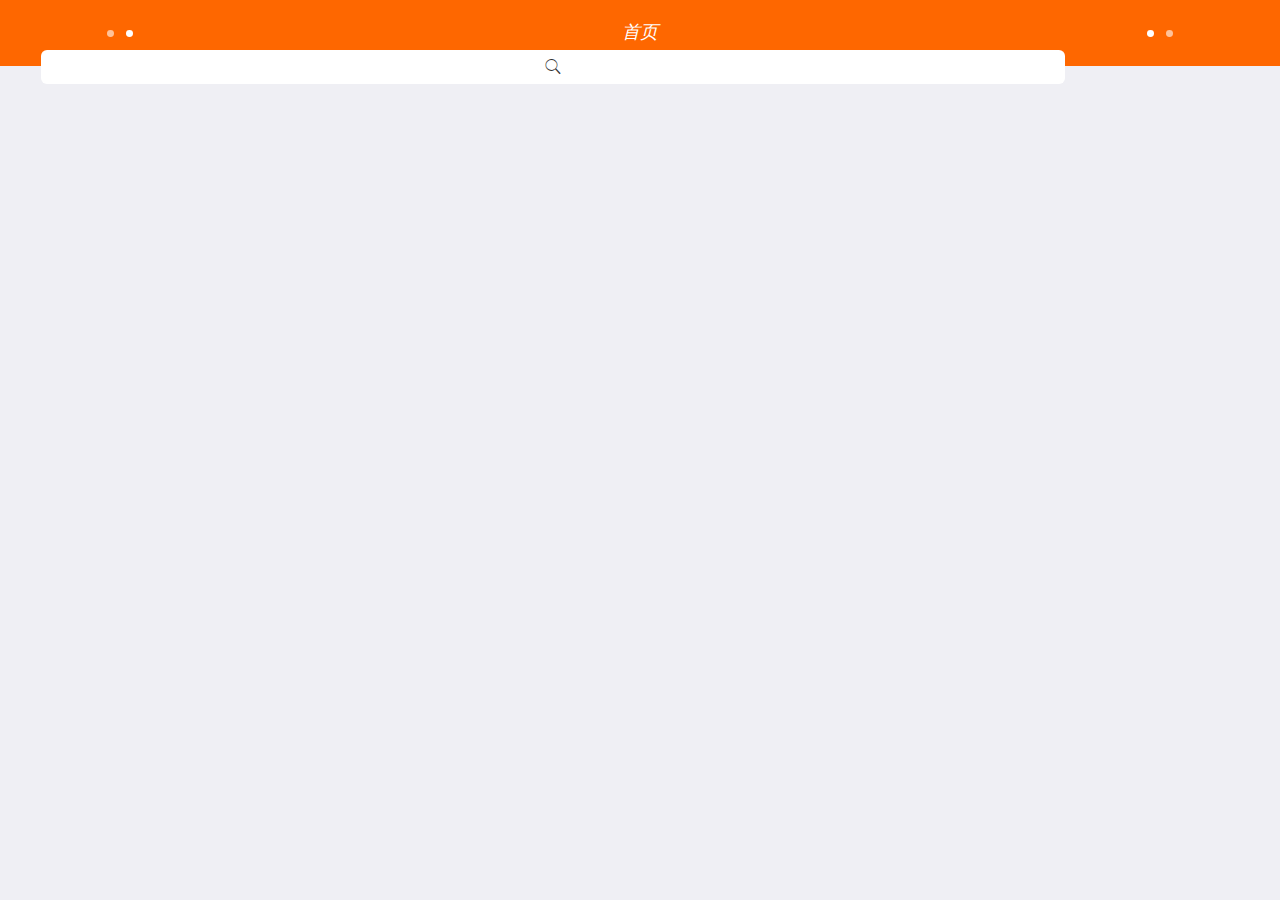
==== index.html @ 236f7cc9 "首页样式" ====
<!DOCTYPE html>
<html>
	<head>
		<meta charset="utf-8">
        <meta name="viewport" content="width=device-width"><meta name="viewport" content="width=device-width, initial-scale=1.0, minimum-scale=1.0, maximum-scale=1.0, user-scalable=no">
		<title>huanxiang</title>
        <link rel="stylesheet" type="text/css" href="css/index.css"/>
        <link rel="stylesheet" type="text/css" href="dist/css/mui.css"/>
        <script type="text/javascript" src="dist/js/mui.js"></script>
	</head>
	<body>
        <div class="quanju">
            <div class="toubu">
                <i></i>
                <i></i>
                <em>首页</em>
                <i></i>
                <i></i>
            </div>
            <div class="mui-input-row mui-search">
                <input type="search" class="mui-input-clear" placeholder="">
            </div>
            <div class="mui-slider">
                <div class="mui-slider-group">
                <!--第一个内容区容器-->
                <div class="mui-slider-item">
                <!-- 具体内容 -->
                    <i></i>
                </div>
                <!--第二个内容区-->
                <div class="mui-slider-item">
                <!-- 具体内容 -->
                    <i></i>
                </div>
                </div>
                </div>
        </div>
	</body>
</html>
---- css/index.css ----
/* 头部首页部分 */
.toubu{
    width: 100%;
    height: 4.142857rem;
    background: #fe6700;
    position: relative;
}
/* 头部首页文字 */
.toubu>em{
    display: block;
    font-size: 18px;
    font-weight: 500;
    text-align: center;
    line-height: 4rem;
    color: #fff;
}
/* 头部首页四个小点 */
.toubu>i:nth-of-type(1){
    display: block;
    width: 0.428571rem;
    height: 0.428571rem;
    background: rgba(255,255,255,0.6);
    border-radius: 50%;
    position: absolute;
    left: 6.714285rem;
    top: 1.857142rem;
}
/* 头部首页四个小点 */
.toubu>i:nth-of-type(2){
    display: block;
    width: 0.428571rem;
    height: 0.428571rem;
    background: #FFFFFF;
    border-radius: 50%;
    position: absolute;
    left: 7.857142rem;
    top: 1.857142rem;
}
/* 头部首页四个小点 */
.toubu>i:nth-of-type(3){
    display: block;
    width: 0.428571rem;
    height: 0.428571rem;
    background: rgba(255,255,255,0.6);
    border-radius: 50%;
    position: absolute;
    right: 6.714285rem;
    top: 1.857142rem;

}
/* 头部首页四个小点 */
.toubu>i:nth-of-type(4){
    display: block;
    width: 0.428571rem;
    height: 0.428571rem;
    background: #FFFFFF;
    border-radius: 50%;
    position: absolute;
    right: 7.857142rem;
    top: 1.857142rem;
}
.mui-slider-item>i{
    display: block;
    width: 21.285714rem;
    height: 10.571428rem;
    margin-left:1.2rem;
    background: url(../img/lunbo.jpg)no-repeat;
    border-radius: 0.571428rem;
    margin-top: 1.742857rem;
    background-size: 35rem 16.857142rem;
    background-position: -4.857142rem -0.857142rem;
}
.mui-input-row,.mui-search{
    width: 80%;
    margin-top: -1rem;
    margin-left: 2.571428rem;
}
.mui-input-clear{
    background: #FFFFFF !important;
}
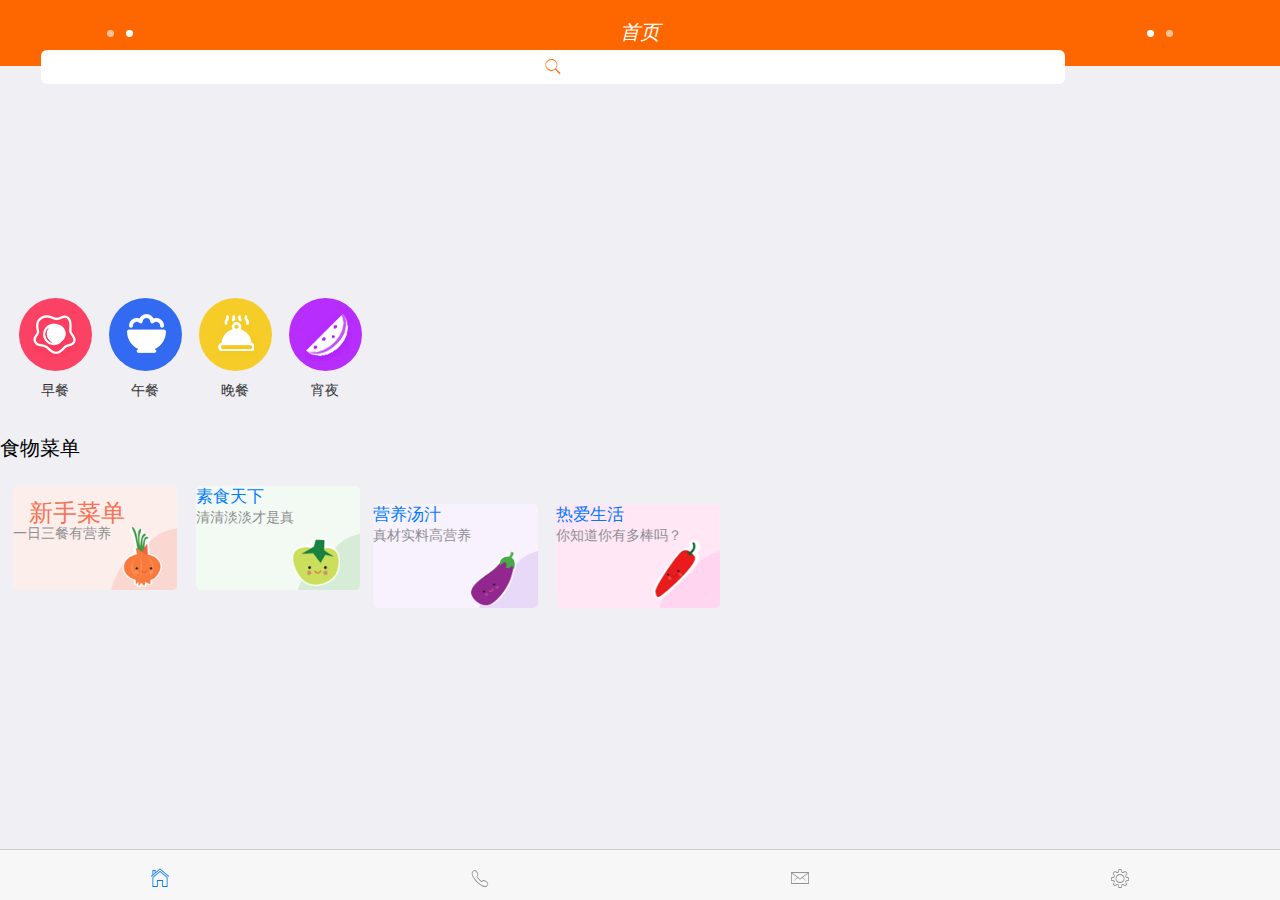
==== commit e6a7923b: "首页已完成" ====
--- a/index.html
+++ b/index.html
@@ -2,38 +2,109 @@
 <html>
 	<head>
 		<meta charset="utf-8">
-        <meta name="viewport" content="width=device-width"><meta name="viewport" content="width=device-width, initial-scale=1.0, minimum-scale=1.0, maximum-scale=1.0, user-scalable=no">
+        <meta name="viewport" content="width=device-width,initial-scale=1,minimum-scale=1,maximum-scale=1,user-scalable=no" />
 		<title>huanxiang</title>
         <link rel="stylesheet" type="text/css" href="css/index.css"/>
         <link rel="stylesheet" type="text/css" href="dist/css/mui.css"/>
         <script type="text/javascript" src="dist/js/mui.js"></script>
 	</head>
 	<body>
-        <div class="quanju">
-            <div class="toubu">
-                <i></i>
-                <i></i>
-                <em>首页</em>
-                <i></i>
-                <i></i>
-            </div>
-            <div class="mui-input-row mui-search">
-                <input type="search" class="mui-input-clear" placeholder="">
-            </div>
-            <div class="mui-slider">
-                <div class="mui-slider-group">
-                <!--第一个内容区容器-->
-                <div class="mui-slider-item">
-                <!-- 具体内容 -->
-                    <i></i>
+        <!-- 主界面不动、菜单移动 -->
+          <!-- 主页面容器 -->
+          <div class="mui-inner-wrap">
+            <nav class="mui-bar mui-bar-tab">
+                <a class="mui-tab-item mui-active">
+                    <span class="mui-icon mui-icon-home"></span>
+                    <span class="mui-tab-label"></span>
+                </a>
+                <a class="mui-tab-item">
+                    <span class="mui-icon mui-icon-phone"></span>
+                    <span class="mui-tab-label"></span>
+                </a>
+                <a class="mui-tab-item">
+                    <span class="mui-icon mui-icon-email"></span>
+                    <span class="mui-tab-label"></span>
+                </a>
+                <a class="mui-tab-item">
+                    <span class="mui-icon mui-icon-gear"></span>
+                    <span class="mui-tab-label"></span>
+                </a>
+            </nav>
+            <div class="mui-content mui-scroll-wrapper">
+              <div class="mui-scroll">
+                <!-- 主界面具体展示内容 -->
+                <div class="quanju">
+                    <div class="toubu">
+                        <i></i>
+                        <i></i>
+                        <em>首页</em>
+                        <i></i>
+                        <i></i>
+                    </div>
+                    <div class="mui-input-row mui-search">
+                        <input type="search" class="mui-input-clear" placeholder="">
+                    </div>
+                    <div class="mui-slider">
+                        <div class="mui-slider-group">
+                            <!--第一个内容区容器-->
+                            <div class="mui-slider-item">
+                            <!-- 具体内容 -->
+                                <i></i>
+                            </div>
+                            <!--第二个内容区-->
+                            <div class="mui-slider-item">
+                            <!-- 具体内容 -->
+                                <i></i>
+                            </div>
+                        </div>
+                    </div>
+                    <div class="anniu">
+                        <div class="zaocan">
+                            <a href="#"><img src="img/zaocan.png" ></a>
+                            <p>早餐</p>
+                        </div>
+                        <div class="wucan">
+                            <a href="#"><img src="img/wucan.png" ></a>
+                            <p>午餐</p>
+                        </div>
+                        <div class="wancan">
+                            <a href="#"><img src="img/wancan.png" ></a>
+                            <p>晚餐</p>
+                        </div>
+                        <div class="xiaoye">
+                            <a href="#"><img src="img/xiaoye.png" ></a>
+                            <p>宵夜</p>
+                        </div>
+                    </div>
+                    <div class="shiwucaidan">
+                        <h3>食物菜单</h3>
+                        <div class="xinshoucaidan">
+                            <a href="#">新手菜单</a>
+                            <p>一日三餐有营养</p>
+                            <img src="img/xinshoucaidan.png" >
+                        </div>
+                        <div class="sushitianxia">
+                            <a href="#">素食天下</a>
+                            <p>清清淡淡才是真</p>
+                            <img src="img/sushitianxia.png" >
+                        </div>
+                        <div class="yinyangtangzhi">
+                            <a href="#">营养汤汁</a>
+                            <p>真材实料高营养</p>
+                            <img src="img/yinyangtangzhi.png" >
+                        </div>
+                        <div class="reaishenghuo">
+                            <a href="#">热爱生活</a>
+                            <p>你知道你有多棒吗？</p>
+                            <img src="img/reaishenghuo.png" >
+                        </div>
+                    </div>
+                    
                 </div>
-                <!--第二个内容区-->
-                <div class="mui-slider-item">
-                <!-- 具体内容 -->
-                    <i></i>
-                </div>
-                </div>
-                </div>
+              </div>
+            </div>  
+            <div class="mui-off-canvas-backdrop"></div>
+          </div>
         </div>
 	</body>
 </html>
--- a/css/index.css
+++ b/css/index.css
@@ -8,7 +8,7 @@
 /* 头部首页文字 */
 .toubu>em{
     display: block;
-    font-size: 18px;
+    font-size: 20px;
     font-weight: 500;
     text-align: center;
     line-height: 4rem;
@@ -66,15 +66,217 @@
     margin-left:1.2rem;
     background: url(../img/lunbo.jpg)no-repeat;
     border-radius: 0.571428rem;
-    margin-top: 1.742857rem;
     background-size: 35rem 16.857142rem;
     background-position: -4.857142rem -0.857142rem;
 }
+/* input输入框 */
 .mui-input-row,.mui-search{
     width: 80%;
     margin-top: -1rem;
     margin-left: 2.571428rem;
 }
+/* input输入框背景颜色 */
 .mui-input-clear{
     background: #FFFFFF !important;
-}+    color: #FE6700;
+}
+/* input输入框里面的搜索图标颜色 */
+.mui-icon-search:before{
+    color: #FE6700;
+    font-weight: 500;
+}
+/* input输入框里面的搜索图标移位之后的颜色 */
+.mui-search.mui-active:before{
+    color: #FE6700;
+}
+/* 早中晚宵夜四餐的按钮*/
+.anniu{
+    overflow: hidden;
+}
+.anniu>div{
+    float: left;
+}
+/* 早餐 */
+.zaocan{
+    margin-top: 1.857142rem;
+    margin-left: 1.157142rem;
+}
+.zaocan>a{
+    display: block;
+    width: 4.571428rem;
+    height: 4.571428rem;
+    background: #fb4264;
+    border-radius: 50%;
+}
+/* 早餐里面的白色图标 */
+.zaocan>a>img{
+    padding-left: 0.87rem;
+    padding-top: 1rem;
+}
+/* 早餐图标下面的文字 */
+.zaocan>p{
+    font-size: 14px;
+    color: #333;
+    text-align: center;
+    padding-top: 0.542857rem;
+}
+/* 早中晚宵夜四餐的按钮*/
+.anniu>div{
+    float: left;
+}
+/* 午餐 */
+.wucan{
+    margin-top: 1.857142rem;
+    margin-left: 1.057142rem;
+}
+.wucan>a{
+    display: block;
+    width: 4.571428rem;
+    height: 4.571428rem;
+    background: #326bf1;
+    border-radius: 50%;
+}
+/* 午餐里面的白色图标 */
+.wucan>a>img{
+    padding-left: 1.15rem;
+    padding-top: 1rem;
+}
+/* 午餐图标下面的文字 */
+.wucan>p{
+    font-size: 14px;
+    color: #333;
+    text-align: center;
+    padding-top: 0.542857rem;
+}
+/* 晚餐 */
+.wancan{
+    margin-top: 1.857142rem;
+    margin-left: 1.057142rem;
+}
+.wancan>a{
+    display: block;
+    width: 4.571428rem;
+    height: 4.571428rem;
+    background: #f6cd28;
+    border-radius: 50%;
+}
+/* 晚餐里面的白色图标 */
+.wancan>a>img{
+    padding-left: 1rem;
+    padding-top: 1rem;
+}
+/* 晚餐图标下面的文字 */
+.wancan>p{
+    font-size: 14px;
+    color: #333;
+    text-align: center;
+    padding-top: 0.542857rem;
+}
+/* 宵夜 */
+.xiaoye{
+    margin-top: 1.857142rem;
+    margin-left: 1.057142rem;
+}
+.xiaoye>a{
+    display: block;
+    width: 4.571428rem;
+    height: 4.571428rem;
+    background: #b62dfd;
+    border-radius: 50%;
+}
+/* 宵夜里面的白色图标 */
+.xiaoye>a>img{
+    padding-left: 1rem;
+    padding-top: 1rem;
+}
+/* 宵夜图标下面的文字 */
+.xiaoye>p{
+    font-size: 14px;
+    color: #333;
+    text-align: center;
+    padding-top: 0.542857rem;
+}
+/* 食物菜单 */
+.shiwucaidan>h3{
+    font-weight: 400;
+    font-size: 20px;
+    margin-top: 1.71428rem;
+    margin-bottom: 1.71428rem;
+}
+/* 食物菜单里面的div浮动 */
+.shiwucaidan>div{
+    float: left;
+}
+/* 食物菜单下面的新手菜单 */
+.xinshoucaidan{
+    width: 10.28571rem;
+    height: 6.514285rem;
+    background: url(../img/beijing1.png) no-repeat;
+    background-size: 100% 100%;
+    border-radius: 0.285714rem;
+    margin-left: 0.8rem;
+}
+/* 食物菜单下面的素食天下 */
+.sushitianxia{
+    width: 10.28571rem;
+    height: 6.514285rem;
+    background: url(../img/beijing2.png) no-repeat;
+    background-size: 100% 100%;
+    border-radius: 0.285714rem;
+    margin-left: 1.142857rem;
+}
+/* 食物菜单下面的营养汤汁 */
+.yinyangtangzhi{
+    width: 10.28571rem;
+    height: 6.514285rem;
+    background: url(../img/beijing3.png) no-repeat;
+    background-size: 100% 100%;
+    border-radius: 0.285714rem;
+    margin-left: 0.8rem;
+    margin-top: 1.142857rem;
+}
+/* 食物菜单下面的热爱生活 */
+.reaishenghuo{
+    width: 10.28571rem;
+    height: 6.514285rem;
+    background: url(../img/beijing4.png) no-repeat;
+    background-size: 100% 100%;
+    border-radius: 0.285714rem;
+    margin-left: 1.142857rem;
+    margin-top: 1.142857rem;
+}
+/* 新手菜单里面的图片 */
+.xinshoucaidan>img{
+    width: 3.428571rem;
+    height: 4.428571rem;
+    margin-left: 6.42857rem;
+    margin-top: -2rem;
+}
+/* 素食天下里面的图片 */
+.sushitianxia>img{
+    width: 3rem;
+    height: 3rem;
+    margin-left: 6rem;
+}
+/* 营养汤汁里面的图片 */
+.yinyangtangzhi>img{
+    width: 3rem;
+    height: 4rem;
+    margin-left: 6rem;
+    margin-top: -0.4rem;
+}
+/* 热爱生活里面的图片 */
+.reaishenghuo>img{
+    width: 3rem;
+    height: 4rem;
+    margin-left: 6rem;
+    margin-top: -1rem;
+}
+/* 新手菜单里面的a标签 */
+.xinshoucaidan>a{
+    display: block;
+    font-size: 24px;
+    color: #f77154;
+    margin-top: 1rem;
+    margin-left: 1rem;
+}
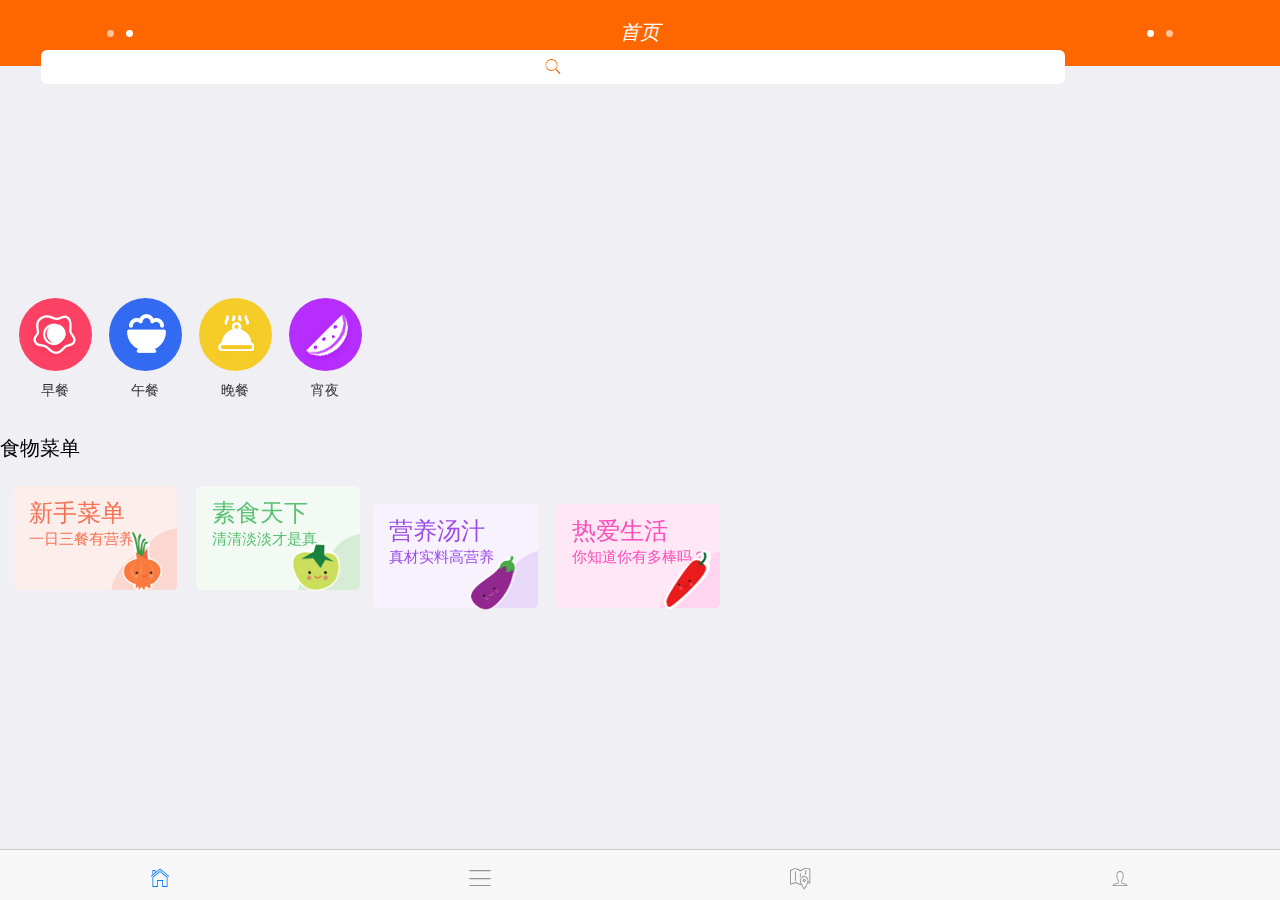
==== commit 49ed3c8a: "已完成" ====
--- a/index.html
+++ b/index.html
@@ -18,15 +18,15 @@
                     <span class="mui-tab-label"></span>
                 </a>
                 <a class="mui-tab-item">
-                    <span class="mui-icon mui-icon-phone"></span>
+                    <span class="mui-icon mui-icon-bars"></span>
                     <span class="mui-tab-label"></span>
                 </a>
                 <a class="mui-tab-item">
-                    <span class="mui-icon mui-icon-email"></span>
+                    <span class="mui-icon mui-icon-map"></span>
                     <span class="mui-tab-label"></span>
                 </a>
                 <a class="mui-tab-item">
-                    <span class="mui-icon mui-icon-gear"></span>
+                    <span class="mui-icon mui-icon-person"></span>
                     <span class="mui-tab-label"></span>
                 </a>
             </nav>
@@ -79,22 +79,22 @@
                     <div class="shiwucaidan">
                         <h3>食物菜单</h3>
                         <div class="xinshoucaidan">
-                            <a href="#">新手菜单</a>
+                            <a href="xinshoucaidan.html">新手菜单</a>
                             <p>一日三餐有营养</p>
                             <img src="img/xinshoucaidan.png" >
                         </div>
                         <div class="sushitianxia">
-                            <a href="#">素食天下</a>
+                            <a href="sushitianxia.html">素食天下</a>
                             <p>清清淡淡才是真</p>
                             <img src="img/sushitianxia.png" >
                         </div>
                         <div class="yinyangtangzhi">
-                            <a href="#">营养汤汁</a>
+                            <a href="yinyangtangzhi.html">营养汤汁</a>
                             <p>真材实料高营养</p>
                             <img src="img/yinyangtangzhi.png" >
                         </div>
                         <div class="reaishenghuo">
-                            <a href="#">热爱生活</a>
+                            <a href="reaishenghuo.html">热爱生活</a>
                             <p>你知道你有多棒吗？</p>
                             <img src="img/reaishenghuo.png" >
                         </div>
@@ -107,4 +107,9 @@
           </div>
         </div>
 	</body>
+    <script type="text/javascript">
+        mui('.mui-scroll-wrapper').scroll({
+    	deceleration: 0.0005 //flick 减速系数，系数越大，滚动速度越慢，滚动距离越小，默认值0.0006
+    });
+    </script>
 </html>
--- a/css/index.css
+++ b/css/index.css
@@ -257,20 +257,21 @@
     width: 3rem;
     height: 3rem;
     margin-left: 6rem;
+    margin-top: -1rem;
 }
 /* 营养汤汁里面的图片 */
 .yinyangtangzhi>img{
     width: 3rem;
     height: 4rem;
     margin-left: 6rem;
-    margin-top: -0.4rem;
+    margin-top: -1.4rem;
 }
 /* 热爱生活里面的图片 */
 .reaishenghuo>img{
     width: 3rem;
     height: 4rem;
-    margin-left: 6rem;
-    margin-top: -1rem;
+    margin-left: 6.7rem;
+    margin-top: -1.7rem;
 }
 /* 新手菜单里面的a标签 */
 .xinshoucaidan>a{
@@ -280,3 +281,59 @@
     margin-top: 1rem;
     margin-left: 1rem;
 }
+/* 新手菜单里面的p标签 */
+.xinshoucaidan>p{
+    display: block;
+    font-size: 15px;
+    color: #f77154;
+    margin-top: 0.3rem;
+    margin-left: 1rem;
+}
+/* 素食天下里面的a标签 */
+.sushitianxia>a{
+    display: block;
+    font-size: 24px;
+    color: #5ac174;
+    margin-top: 1rem;
+    margin-left: 1rem;
+}
+/* 素食天下里面的p标签 */
+.sushitianxia>p{
+    display: block;
+    font-size: 15px;
+    color: #5ac174;
+    margin-top: 0.3rem;
+    margin-left: 1rem;
+}
+/* 营养汤汁里面的a标签 */
+.yinyangtangzhi>a{
+    display: block;
+    font-size: 24px;
+    color: #9a4ee6;
+    margin-top: 1rem;
+    margin-left: 1rem;
+}
+/* 营养汤汁里面的p标签 */
+.yinyangtangzhi>p{
+    display: block;
+    font-size: 15px;
+    color: #9a4ee6;
+    margin-top: 0.3rem;
+    margin-left: 1rem;
+}
+/* 热爱生活里面的a标签 */
+.reaishenghuo>a{
+    display: block;
+    font-size: 24px;
+    color: #fc4ebb;
+    margin-top: 1rem;
+    margin-left: 1rem;
+}
+/* 热爱生活里面的p标签 */
+.reaishenghuo>p{
+    display: block;
+    font-size: 15px;
+    color: #fc4ebb;
+    margin-top: 0.3rem;
+    margin-left: 1rem;
+}
